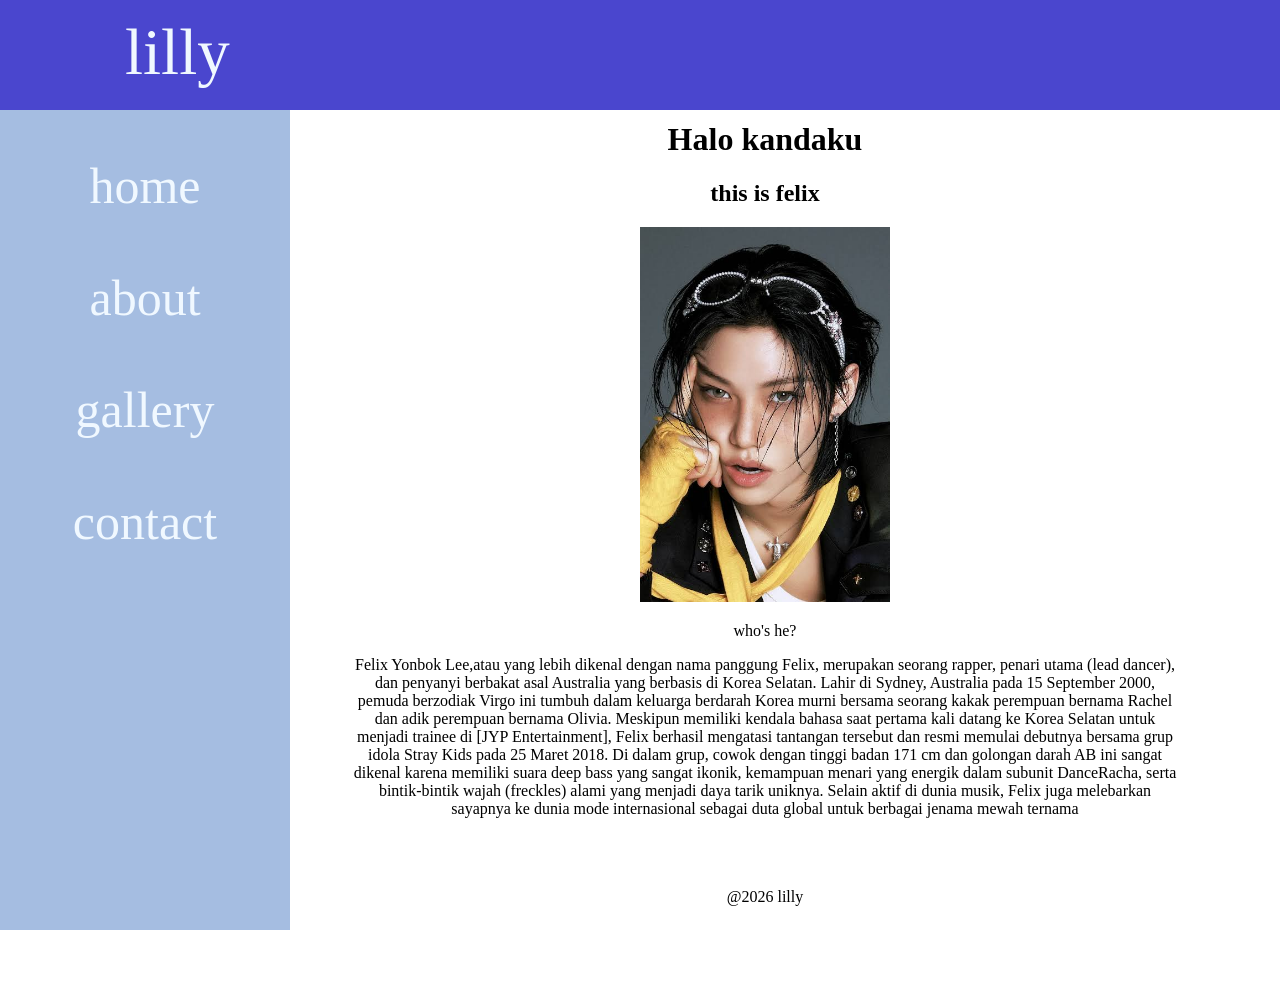
==== index.html @ cfb14cf7 "Add files via upload" ====
<!doctype html>
<html>
    <head>
        <title>felixuu</title>
        <link rel="stylesheet"  href="style.css">
    </head>
    <body>
        <aside>
            <!-- menu samping-->
             <h2><br></h2>
             <nav>
                <center>
                <a href="index.html">home</a>
                <br>
                <br>
                <br>
                <a href="lilly dua.html">about</a>
                <br>
                <br>
                <br>
                <a href="lilly 3.html">gallery</a>
                <br>
                <br>
                <br>
                <a href="lilly 4.html">contact</a>
                </center>
             </nav>
        </aside>
        <header>
            <p class="headerr">lilly</p>
        </header>
        <main align="center" bgcolor="beige">
        <h1>Halo kandaku</h1>
        <h2>this is felix</h2>
        <img src="felixxu.jpg" width="250" height="auto">
        <p>who's he?<br><p>Felix Yonbok Lee,atau yang lebih dikenal dengan nama panggung Felix, 
            merupakan seorang rapper, penari utama (lead dancer), dan penyanyi berbakat asal Australia yang berbasis di Korea Selatan. 
            Lahir di Sydney, Australia pada 15 September 2000, 
            pemuda berzodiak Virgo ini tumbuh dalam keluarga berdarah Korea murni bersama seorang kakak perempuan bernama Rachel dan adik perempuan bernama Olivia.
            Meskipun memiliki kendala bahasa saat pertama kali datang ke Korea Selatan untuk menjadi trainee di [JYP Entertainment],
            Felix berhasil mengatasi tantangan tersebut dan resmi memulai debutnya bersama grup idola Stray Kids pada 25 Maret 2018.
            Di dalam grup, cowok dengan tinggi badan 171 cm dan golongan darah AB ini sangat dikenal karena memiliki suara deep bass yang sangat ikonik, 
            kemampuan menari yang energik dalam subunit DanceRacha, serta bintik-bintik wajah (freckles) alami yang menjadi daya tarik uniknya. Selain aktif di dunia musik, Felix juga melebarkan sayapnya ke dunia mode internasional sebagai duta global untuk berbagai jenama mewah ternama </p>
       
            <br>
            <br>
            <br>
            <footer>@2026 lilly </footer>
        </form>
        </main>
    </body>
</html>
---- style.css ----
header {
    width: 100%;
    height: 10%; 
    background-color: rgb(74, 70, 206);
    backdrop-filter: blur(10px);
    padding: 15px 125px;
    top: 0;
    left: 0;
    position: fixed;
}

aside {
    width: 200Apx;
    height: calc(100vh - 80px);
    position:fixed;
    left: 0;
    top: 70px;
    background-color: rgb(165, 189, 225);
    padding: 20px;
}

aside a {
    color: aliceblue;
}

aside a {
    display: block;
}

aside a {
    font-size: 50px;
}

body {
    margin: 0;
}

main{
    margin-left: 250px;
    padding: 100px;
} 

aside {
    width: 250px;
}


.word {
    font-weight: bold;
    font-size: 20px;
}

.headerr {
    font-size: 65px;
    text-align: left;
    color: aliceblue;
    margin: 0;
}

header {
    height: 80px;
}

aside {
    top: 70px;
    animation: masuk 2s;
}

@keyframes masuk {
    from {
        opacity: 0;
        transform: 
    translateX(-250px);
    }
    to {
        opacity: 1;
        transform: translate(0);
    }
}

aside a {
    text-decoration: none;
}

main {
animation: bebi 1s;
}

@keyframes bebi {
    from {
        opacity: 0;
        transform: 
    translateX(-250px);
    }
    to {
        opacity: 1;
        transform: translate(0);
    }
}

.about-content {
    display: flex;
    align-items: center;
    justify-content: center;
    gap: 40px;
}

.about-text {
    width: 400px;
    text-align: left;
    line-height: 1.8;
}

.about-content img {
    border-radius: 15px;
}

.music-section {
    text-align: center;
    margin-top: 30px;
}

.music-section p {
    margin-bottom: 15px;
}

.music-links {
    display: flex;
    justify-content: center;
    gap: 20px;
    margin-top: 2opx;
}

.music-links a {
    font-size: 40px;
    text-decoration: none;
}

.fa-youtube {
    color: #FF0000;
}

.fa-spotify {
    color: #1DB954;
}

.music-links a:hover {
    transform: scale(1.15);
}

.foto {
    width: 250px;
    height: 250px;
    object-fit: cover;
}

/* Tampilan HP */
@media (max-width: 768px) {

    main {
        margin-left: 0;
        padding: 30px 20px;
    }

    aside {
        width: 100%;
        height: auto;
        position: relative;
    }

    .about-content {
        flex-direction: column;
        gap: 20px;
    }

    .about-text {
        width: 100%;
        text-align: center;
    }

    .about-content img {
        max-width: 200px;
        height: auto;
    }

    .music-links {
        justify-content: center;
    }
}
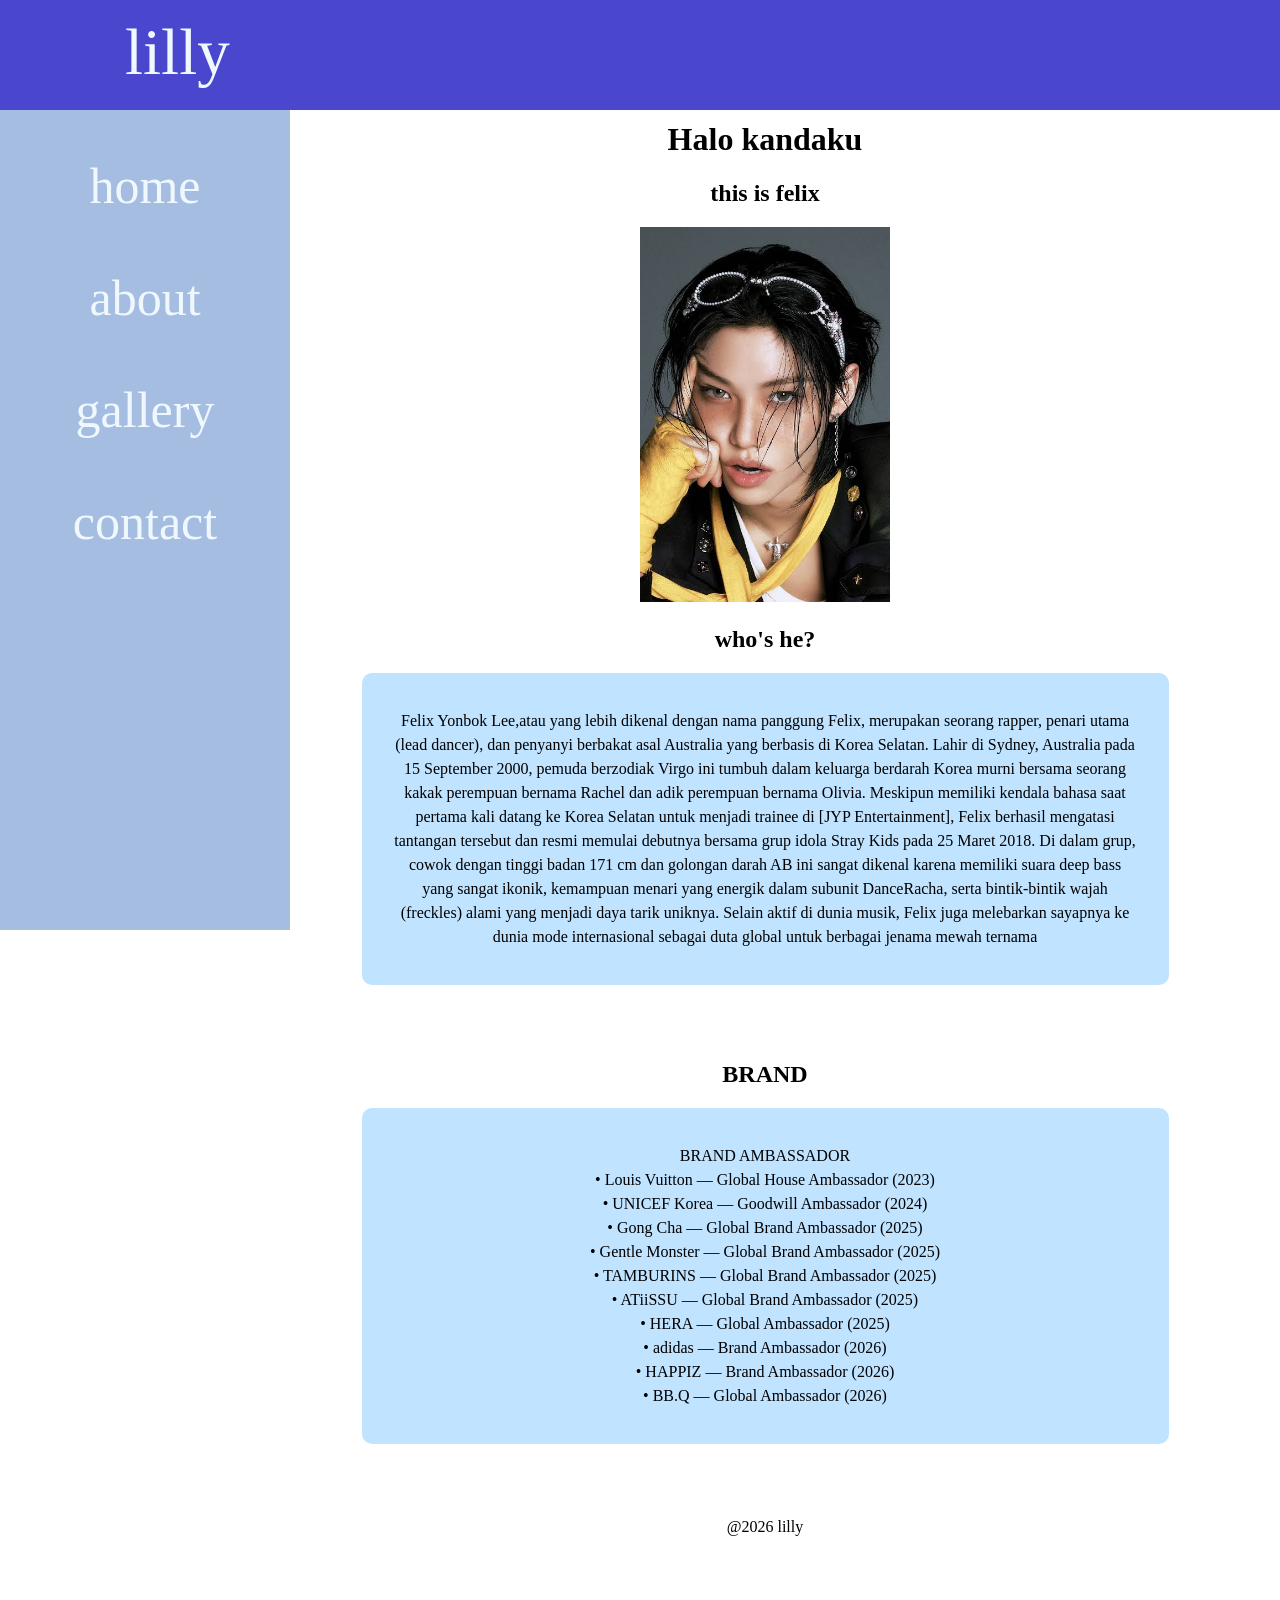
==== commit ab5b225a: "update website" ====
--- a/index.html
+++ b/index.html
@@ -1,52 +1,84 @@
-<!doctype html>
-<html>
-    <head>
-        <title>felixuu</title>
-        <link rel="stylesheet"  href="style.css">
-    </head>
-    <body>
-        <aside>
-            <!-- menu samping-->
-             <h2><br></h2>
-             <nav>
-                <center>
-                <a href="index.html">home</a>
-                <br>
-                <br>
-                <br>
-                <a href="lilly dua.html">about</a>
-                <br>
-                <br>
-                <br>
-                <a href="lilly 3.html">gallery</a>
-                <br>
-                <br>
-                <br>
-                <a href="lilly 4.html">contact</a>
-                </center>
-             </nav>
-        </aside>
-        <header>
-            <p class="headerr">lilly</p>
-        </header>
-        <main align="center" bgcolor="beige">
-        <h1>Halo kandaku</h1>
-        <h2>this is felix</h2>
-        <img src="felixxu.jpg" width="250" height="auto">
-        <p>who's he?<br><p>Felix Yonbok Lee,atau yang lebih dikenal dengan nama panggung Felix, 
-            merupakan seorang rapper, penari utama (lead dancer), dan penyanyi berbakat asal Australia yang berbasis di Korea Selatan. 
-            Lahir di Sydney, Australia pada 15 September 2000, 
-            pemuda berzodiak Virgo ini tumbuh dalam keluarga berdarah Korea murni bersama seorang kakak perempuan bernama Rachel dan adik perempuan bernama Olivia.
-            Meskipun memiliki kendala bahasa saat pertama kali datang ke Korea Selatan untuk menjadi trainee di [JYP Entertainment],
-            Felix berhasil mengatasi tantangan tersebut dan resmi memulai debutnya bersama grup idola Stray Kids pada 25 Maret 2018.
-            Di dalam grup, cowok dengan tinggi badan 171 cm dan golongan darah AB ini sangat dikenal karena memiliki suara deep bass yang sangat ikonik, 
-            kemampuan menari yang energik dalam subunit DanceRacha, serta bintik-bintik wajah (freckles) alami yang menjadi daya tarik uniknya. Selain aktif di dunia musik, Felix juga melebarkan sayapnya ke dunia mode internasional sebagai duta global untuk berbagai jenama mewah ternama </p>
-       
-            <br>
-            <br>
-            <br>
-            <footer>@2026 lilly </footer>
-        </form>
-        </main>
-    </body>
+<!doctype html>
+<html>
+    <head>
+        <meta name="viewport" content="width=device-width, initial-scale=1.0">
+        <title>felixuu</title>
+        <link rel="stylesheet"  href="style.css">
+    </head>
+    <body>
+        <aside>
+            <!-- menu samping-->
+             <h2><br></h2>
+             <nav>
+                <center>
+                <a href="index.html">home</a>
+                <br>
+                <br>
+                <br>
+                <a href="lilly dua.html">about</a>
+                <br>
+                <br>
+                <br>
+                <a href="lilly 3.html">gallery</a>
+                <br>
+                <br>
+                <br>
+                <a href="lilly 4.html">contact</a>
+                </center>
+             </nav>
+        </aside>
+        <header>
+            <p class="headerr">lilly</p>
+        </header>
+        <main align="center" bgcolor="beige">
+        <h1>Halo kandaku</h1>
+        <h2>this is felix</h2>
+        <img src="felixxu.jpg" width="250" height="auto">
+        <br> 
+        <h2>who's he?</h2>
+
+            <div class="yongbok">
+            <p>Felix Yonbok Lee,atau yang lebih dikenal dengan nama panggung Felix, 
+            merupakan seorang rapper, penari utama (lead dancer), dan penyanyi berbakat asal Australia yang berbasis di Korea Selatan. 
+            Lahir di Sydney, Australia pada 15 September 2000, 
+            pemuda berzodiak Virgo ini tumbuh dalam keluarga berdarah Korea murni bersama seorang kakak perempuan bernama Rachel dan adik perempuan bernama Olivia.
+            Meskipun memiliki kendala bahasa saat pertama kali datang ke Korea Selatan untuk menjadi trainee di [JYP Entertainment],
+            Felix berhasil mengatasi tantangan tersebut dan resmi memulai debutnya bersama grup idola Stray Kids pada 25 Maret 2018.
+            Di dalam grup, cowok dengan tinggi badan 171 cm dan golongan darah AB ini sangat dikenal karena memiliki suara deep bass yang sangat ikonik, 
+            kemampuan menari yang energik dalam subunit DanceRacha, serta bintik-bintik wajah (freckles) alami yang menjadi daya tarik uniknya. Selain aktif di dunia musik, Felix juga melebarkan sayapnya ke dunia mode internasional sebagai duta global untuk berbagai jenama mewah ternama </p>
+            </div>
+            <br>
+            <br>
+            <h2>BRAND</h2>
+            <div class="ambasador">
+            <p>BRAND AMBASSADOR
+<br>
+• Louis Vuitton — Global House Ambassador (2023)
+<br>
+• UNICEF Korea — Goodwill Ambassador (2024)
+<br>
+• Gong Cha — Global Brand Ambassador (2025)
+<br>
+• Gentle Monster — Global Brand Ambassador (2025)
+<br>
+• TAMBURINS — Global Brand Ambassador (2025)
+<br>
+• ATiiSSU — Global Brand Ambassador (2025)
+<br>
+• HERA — Global Ambassador (2025)
+<br>
+• adidas — Brand Ambassador (2026)
+<br>
+• HAPPIZ — Brand Ambassador (2026)
+<br>
+• BB.Q — Global Ambassador (2026)
+</p>
+            </div>
+            <br>
+            <br>
+            <br>
+            <footer>@2026 lilly </footer>
+        </form>
+        </main>
+    </body>
 </html>
--- a/style.css
+++ b/style.css
@@ -1,189 +1,243 @@
-header {
-    width: 100%;
-    height: 10%; 
-    background-color: rgb(74, 70, 206);
-    backdrop-filter: blur(10px);
-    padding: 15px 125px;
-    top: 0;
-    left: 0;
-    position: fixed;
-}
-
-aside {
-    width: 200Apx;
-    height: calc(100vh - 80px);
-    position:fixed;
-    left: 0;
-    top: 70px;
-    background-color: rgb(165, 189, 225);
-    padding: 20px;
-}
-
-aside a {
-    color: aliceblue;
-}
-
-aside a {
-    display: block;
-}
-
-aside a {
-    font-size: 50px;
-}
-
-body {
-    margin: 0;
-}
-
-main{
-    margin-left: 250px;
-    padding: 100px;
-} 
-
-aside {
-    width: 250px;
-}
-
-
-.word {
-    font-weight: bold;
-    font-size: 20px;
-}
-
-.headerr {
-    font-size: 65px;
-    text-align: left;
-    color: aliceblue;
-    margin: 0;
-}
-
-header {
-    height: 80px;
-}
-
-aside {
-    top: 70px;
-    animation: masuk 2s;
-}
-
-@keyframes masuk {
-    from {
-        opacity: 0;
-        transform: 
-    translateX(-250px);
-    }
-    to {
-        opacity: 1;
-        transform: translate(0);
-    }
-}
-
-aside a {
-    text-decoration: none;
-}
-
-main {
-animation: bebi 1s;
-}
-
-@keyframes bebi {
-    from {
-        opacity: 0;
-        transform: 
-    translateX(-250px);
-    }
-    to {
-        opacity: 1;
-        transform: translate(0);
-    }
-}
-
-.about-content {
-    display: flex;
-    align-items: center;
-    justify-content: center;
-    gap: 40px;
-}
-
-.about-text {
-    width: 400px;
-    text-align: left;
-    line-height: 1.8;
-}
-
-.about-content img {
-    border-radius: 15px;
-}
-
-.music-section {
-    text-align: center;
-    margin-top: 30px;
-}
-
-.music-section p {
-    margin-bottom: 15px;
-}
-
-.music-links {
-    display: flex;
-    justify-content: center;
-    gap: 20px;
-    margin-top: 2opx;
-}
-
-.music-links a {
-    font-size: 40px;
-    text-decoration: none;
-}
-
-.fa-youtube {
-    color: #FF0000;
-}
-
-.fa-spotify {
-    color: #1DB954;
-}
-
-.music-links a:hover {
-    transform: scale(1.15);
-}
-
-.foto {
-    width: 250px;
-    height: 250px;
-    object-fit: cover;
-}
-
-/* Tampilan HP */
-@media (max-width: 768px) {
-
-    main {
-        margin-left: 0;
-        padding: 30px 20px;
-    }
-
-    aside {
-        width: 100%;
-        height: auto;
-        position: relative;
-    }
-
-    .about-content {
-        flex-direction: column;
-        gap: 20px;
-    }
-
-    .about-text {
-        width: 100%;
-        text-align: center;
-    }
-
-    .about-content img {
-        max-width: 200px;
-        height: auto;
-    }
-
-    .music-links {
-        justify-content: center;
-    }
+header {
+    width: 100%;
+    height: 10%; 
+    background-color: rgb(74, 70, 206);
+    backdrop-filter: blur(10px);
+    padding: 15px 125px;
+    top: 0;
+    left: 0;
+    position: fixed;
+}
+
+aside {
+    width: 200Apx;
+    height: calc(100vh - 80px);
+    position:fixed;
+    left: 0;
+    top: 70px;
+    background-color: rgb(165, 189, 225);
+    padding: 20px;
+}
+
+aside a {
+    color: aliceblue;
+}
+
+aside a {
+    display: block;
+}
+
+aside a {
+    font-size: 50px;
+}
+
+body {
+    margin: 0;
+}
+
+main{
+    margin-left: 250px;
+    padding: 100px;
+} 
+
+aside {
+    width: 250px;
+}
+
+
+.word {
+    font-weight: bold;
+    font-size: 20px;
+}
+
+.headerr {
+    font-size: 65px;
+    text-align: left;
+    color: aliceblue;
+    margin: 0;
+}
+
+header {
+    height: 80px;
+}
+
+aside {
+    top: 70px;
+    animation: masuk 2s;
+}
+
+@keyframes masuk {
+    from {
+        opacity: 0;
+        transform: 
+    translateX(-250px);
+    }
+    to {
+        opacity: 1;
+        transform: translate(0);
+    }
+}
+
+aside a {
+    text-decoration: none;
+}
+
+main {
+animation: bebi 1s;
+}
+
+@keyframes bebi {
+    from {
+        opacity: 0;
+        transform: 
+    translateX(-250px);
+    }
+    to {
+        opacity: 1;
+        transform: translate(0);
+    }
+}
+
+.animati {
+animation: bebi 1s;
+}
+
+@keyframes bebi {
+    from {
+        opacity: 0;
+        transform: 
+    translateX(-250px);
+    }
+    to {
+        opacity: 1;
+        transform: translate(0);
+    }
+}
+.about-content {
+    display: flex;
+    align-items: center;
+    justify-content: center;
+    gap: 40px;
+}
+
+.about-text {
+    width: 400px;
+    text-align: left;
+    line-height: 1.8;
+}
+
+.about-content img {
+    border-radius: 15px;
+}
+
+.music-section {
+    text-align: center;
+    margin-top: 30px;
+}
+
+.music-section p {
+    margin-bottom: 15px;
+}
+
+.music-links {
+    display: flex;
+    justify-content: center;
+    gap: 20px;
+    margin-top: 2opx;
+}
+
+.music-links a {
+    font-size: 40px;
+    text-decoration: none;
+}
+
+.fa-youtube {
+    color: #FF0000;
+}
+
+.fa-spotify {
+    color: #1DB954;
+}
+
+.music-links a:hover {
+    transform: scale(1.15);
+}
+
+.foto {
+    width: 250px;
+    height: 250px;
+    object-fit: cover;
+}
+
+/* Tampilan HP */
+@media (max-width: 768px) {
+
+    main {
+        margin-left: 0;
+        padding: 30px 20px;
+    }
+
+    aside {
+        width: 100%;
+        height: auto;
+        position: relative;
+    }
+
+    .about-content {
+        flex-direction: column;
+        gap: 20px;
+    }
+
+    .about-text {
+        width: 100%;
+        text-align: center;
+    }
+
+    .about-content img {
+        max-width: 200px;
+        height: auto;
+    }
+
+    .music-links {
+        justify-content: center;
+    }
+}
+
+    .leke {
+        background-color: pink;
+        padding: 10 px;
+        width: 60%;
+        margin: auto;
+        border-radius: 10px;
+    }
+
+    .yongbok {
+       background-color: rgb(192, 227, 255);
+        padding: 20px 30px;
+        width: 90%;
+        margin: 20px auto;
+        border-radius: 10px;
+        border-radius: 10px;
+        line-height: 1.5;
+    }
+
+    .ambasador {
+        background-color: rgb(192, 227, 255);
+        padding: 20px 30px;
+        width: 90%;
+        margin: 20px auto;
+        border-radius: 10px;
+        border-radius: 10px;
+        line-height: 1.5;
+    }
+
+    @media (max-width: 600px) {
+    body {
+        font-size: 14px;
+    }
+
+    img {
+        max-width: 100%;
+        height: auto;
+    }
 }
